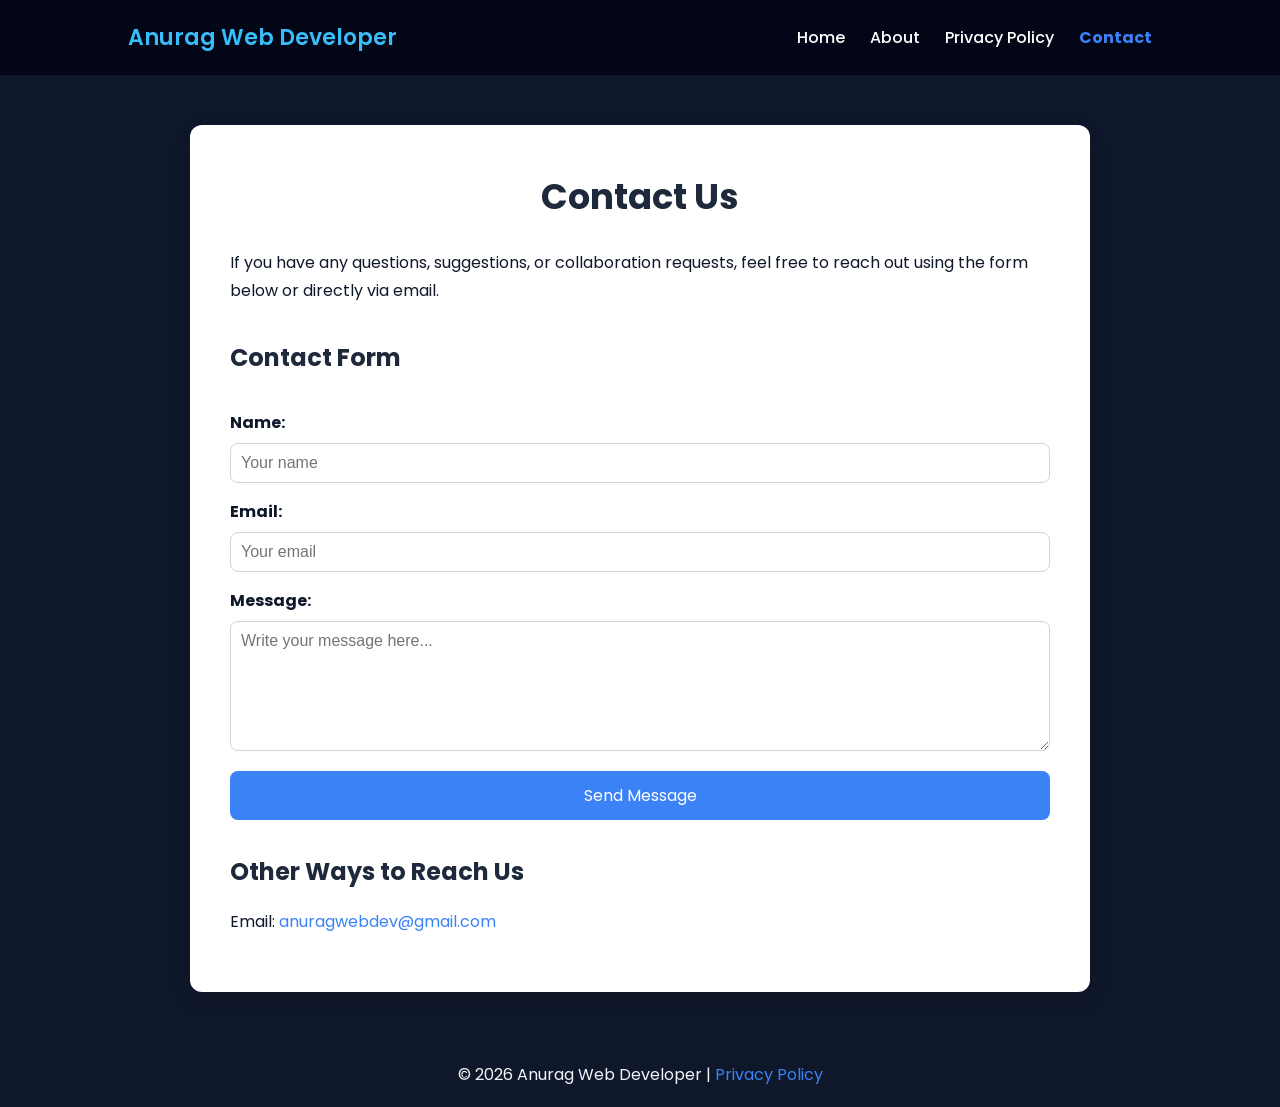
==== contact.html @ c4bc020b "Upload new website with About, Contact, Privacy Policy pages" ====
<!DOCTYPE html>
<html lang="en">
<head>
    <meta charset="UTF-8">
    <meta name="viewport" content="width=device-width, initial-scale=1.0">
    <title>Contact - Anurag Web Developer</title>
    <link rel="stylesheet" href="style.css"> <!-- link to your CSS -->
</head>
<body>

    <!-- Navbar -->
    <header>
        <nav class="navbar">
            <div class="logo">Anurag Web Developer</div>
            <ul class="nav-links">
                <li><a href="index.html">Home</a></li>
                <li><a href="about.html">About</a></li>
                <li><a href="privacy-policy.html">Privacy Policy</a></li>
                <li><a href="contact.html" class="active">Contact</a></li>
            </ul>
        </nav>
    </header>

    <!-- Main content -->
    <main>
        <div class="content-container">
            <h1>Contact Us</h1>
            <p>If you have any questions, suggestions, or collaboration requests, feel free to reach out using the form below or directly via email.</p>

            <h2>Contact Form</h2>
            <form action="mailto:mr.anurag6389@gmail.com" method="post" enctype="text/plain">
                <label for="name">Name:</label>
                <input type="text" id="name" name="name" placeholder="Your name" required>

                <label for="email">Email:</label>
                <input type="email" id="email" name="email" placeholder="Your email" required>

                <label for="message">Message:</label>
                <textarea id="message" name="message" placeholder="Write your message here..." rows="6" required></textarea>

                <button type="submit">Send Message</button>
            </form>

            <h2>Other Ways to Reach Us</h2>
            <p>Email: <a href="mailto:mr.anurag6389@gmail.com">anuragwebdev@gmail.com</a></p>
        </div>
    </main>

    <!-- Footer -->
    <footer class="footer">
        <p>&copy; 2026 Anurag Web Developer | <a href="privacy-policy.html">Privacy Policy</a></p>
    </footer>

</body>
</html>
---- style.css ----
/* GOOGLE FONT */
@import url('https://fonts.googleapis.com/css2?family=Poppins:wght@300;400;500;600&display=swap');

/* RESET */

*{
margin:0;
padding:0;
box-sizing:border-box;
font-family:'Poppins',sans-serif;
}

body{
background:#0f172a;
color:#f1f5f9;
line-height:1.6;
}

/* NAVBAR */

.navbar{
display:flex;
justify-content:space-between;
align-items:center;
padding:20px 10%;
background:#020617;
position:sticky;
top:0;
z-index:100;
}

.logo{
font-size:22px;
font-weight:600;
color:#38bdf8;
}

.nav-links{
display:flex;
list-style:none;
gap:25px;
}

.nav-links a{
text-decoration:none;
color:white;
font-weight:500;
transition:0.3s;
}

.nav-links a:hover{
color:#38bdf8;
}

/* HERO SECTION */

.hero{
display:flex;
align-items:center;
justify-content:space-between;
padding:80px 10%;
gap:40px;
}

.hero-text h1{
font-size:50px;
margin-bottom:10px;
}

.hero-text span{
color:#38bdf8;
}

.hero-text h3{
margin-bottom:15px;
color:#cbd5f5;
}

.hero-text p{
max-width:500px;
margin-bottom:25px;
}

/* BUTTON */

.glow-btn{
padding:12px 25px;
background:#38bdf8;
color:black;
text-decoration:none;
border-radius:6px;
font-weight:500;
margin-right:10px;
transition:0.3s;
}

.glow-btn:hover{
box-shadow:0 0 20px #38bdf8;
transform:translateY(-2px);
}

/* IMAGE */

.hero-img img{
width:260px;
border-radius:50%;
border:4px solid #38bdf8;
}

/* SECTION */

section{
padding:80px 10%;
scroll-margin-top:80px;
}

/* SKILLS */

.skills-list{
list-style:none;
max-width:400px;
}

.skill-bar{
height:8px;
background:#1e293b;
border-radius:20px;
margin-top:5px;
margin-bottom:15px;
}

.skill-bar div{
height:8px;
background:#38bdf8;
border-radius:20px;
}

.html{width:90%;}
.css{width:80%;}
.js{width:70%;}

/* PROJECTS */

.projects{
display:flex;
gap:30px;
flex-wrap:wrap;
margin-top:20px;
}

.project-card{
background:#1e293b;
padding:20px;
border-radius:10px;
width:260px;
transition:0.3s;
}

.project-card:hover{
transform:translateY(-10px);
box-shadow:0 0 20px rgba(56,189,248,0.4);
}

.status{
display:inline-block;
margin-top:10px;
color:#38bdf8;
font-size:14px;
}

/* CONTACT SECTION */

#contact{
padding:80px 10%;
}

#contact h2{
text-align:center;
color:#38bdf8;
margin-bottom:50px;
}

.contact-container{
display:flex;
justify-content:center;
align-items:flex-start;
gap:80px;
flex-wrap:wrap;
}

.contact-info{
max-width:300px;
font-size:16px;
color:#cbd5f5;
line-height:1.8;
}

/* CONTACT FORM */

.contact-form{
display:flex;
flex-direction:column;
gap:15px;
width:350px;
}

.contact-form input,
.contact-form textarea{
padding:12px;
border:none;
border-radius:6px;
background:#1e293b;
color:white;
font-size:14px;
transition:0.3s;
}

.contact-form input:hover,
.contact-form textarea:hover{
background:#24314d;
}

.contact-form input:focus,
.contact-form textarea:focus{
outline:2px solid #38bdf8;
}

.contact-form button{
margin-top:10px;
width:100%;
}

/* FOOTER */

.footer{
background:#020617;
padding:60px 10% 20px;
margin-top:80px;
}

.footer-container{
display:flex;
justify-content:space-between;
flex-wrap:wrap;
gap:40px;
}

.footer-about{
max-width:300px;
}

.footer-about h3{
color:#38bdf8;
margin-bottom:10px;
}

.footer-about p{
color:#cbd5f5;
}

.footer-links h4{
margin-bottom:10px;
}

.footer-links ul{
list-style:none;
}

.footer-links a{
text-decoration:none;
color:#e2e8f0;
display:block;
margin-bottom:8px;
transition:0.3s;
}

.footer-links a:hover{
color:#38bdf8;
}

/* SOCIAL ICONS */

.social-icons{
display:flex;
gap:15px;
margin-top:10px;
}

.social-icons a{
background:#1e293b;
padding:10px;
border-radius:50%;
display:flex;
align-items:center;
justify-content:center;
}

.social-icons img{
width:22px;
transition:0.3s;
}

.social-icons img:hover{
transform:scale(1.2);
filter:brightness(1.2);
}

/* FOOTER BOTTOM */

.footer-bottom{
text-align:center;
margin-top:40px;
border-top:1px solid #1e293b;
padding-top:15px;
font-size:14px;
color:#94a3b8;
}

/* RESPONSIVE */

@media(max-width:768px){

.hero{
flex-direction:column;
text-align:center;
}

.contact-container{
flex-direction:column;
align-items:center;
}

.projects{
justify-content:center;
}

}
/* CONTACT LAYOUT */

.contact-container{
display:flex;
flex-direction:column;
align-items:center;
gap:30px;
}

/* INFO TOP */

.contact-info{
text-align:center;
font-size:16px;
color:#cbd5f5;
}

/* FORM */

.contact-form{
width:400px;
display:flex;
flex-direction:column;
gap:15px;
}

/* NAME + EMAIL ROW */

.row{
display:flex;
gap:15px;
}

.row input{
flex:1;
}

/* INPUTS */

.contact-form input,
.contact-form textarea{
padding:12px;
border:none;
border-radius:6px;
background:#1e293b;
color:white;
font-size:14px;
}

.contact-form textarea{
height:120px;
resize:none;
}

.contact-form button{
width:100%;
}
/* Main content container */
.content-container {
    max-width: 900px;          /* wider for readability */
    margin: 50px auto;         /* centers content */
    padding: 40px;
    background-color: #ffffff; /* white background */
    border-radius: 12px;
    box-shadow: 0 8px 20px rgba(0,0,0,0.1);
    color: #0f172a;
    font-family: 'Segoe UI', sans-serif;
    line-height: 1.8;
}

/* Headings */
.content-container h1 {
    font-size: 2.2rem;
    color: #1e293b;
    margin-bottom: 20px;
    text-align: center;
}

.content-container h2 {
    font-size: 1.5rem;
    color: #1e293b;
    margin-top: 30px;
    margin-bottom: 15px;
}

/* Paragraphs and lists */
.content-container p, .content-container ul {
    font-size: 1rem;
    margin-bottom: 15px;
}

.content-container ul {
    list-style-type: disc;
    margin-left: 20px;
}

/* Links */
.content-container a {
    color: #3b82f6;
    text-decoration: none;
}

.content-container a:hover {
    text-decoration: underline;
}

/* Navbar active page */
.nav-links li a.active {
    color: #3b82f6;
    font-weight: bold;
}

/* Footer */
.footer {
    text-align: center;
    padding: 20px;
    background-color: #0f172a;
    color: #f1f5f9;
    margin-top: 50px;
}
.footer a {
    color: #3b82f6;
    text-decoration: none;
}
.footer a:hover {
    text-decoration: underline;
}
/* Contact form */
form {
    display: flex;
    flex-direction: column;
}

form label {
    margin-top: 15px;
    font-weight: bold;
}

form input, form textarea {
    padding: 10px;
    margin-top: 5px;
    border-radius: 8px;
    border: 1px solid #cbd5e1;
    font-size: 1rem;
    font-family: 'Segoe UI', sans-serif;
}

form textarea {
    resize: vertical;
}

form button {
    margin-top: 20px;
    padding: 12px;
    background-color: #3b82f6;
    color: white;
    border: none;
    border-radius: 8px;
    font-size: 1rem;
    cursor: pointer;
}

form button:hover {
    background-color: #2563eb;
}
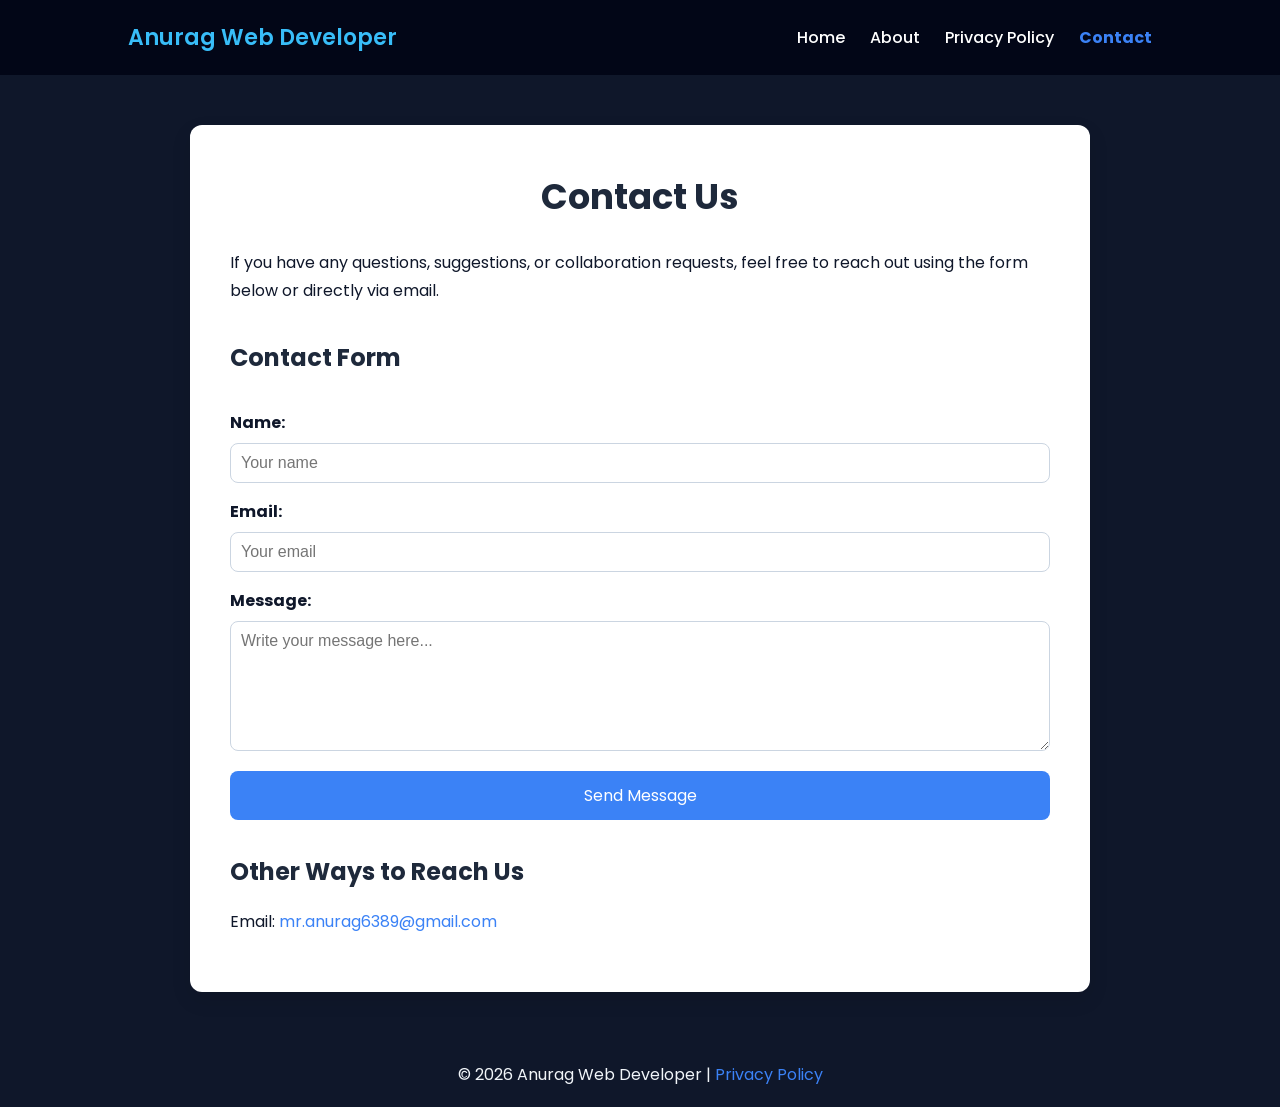
==== commit 1f3855a4: "Fix email in Contact page and update Privacy Policy page" ====
--- a/contact.html
+++ b/contact.html
@@ -42,7 +42,7 @@
             </form>
 
             <h2>Other Ways to Reach Us</h2>
-            <p>Email: <a href="mailto:mr.anurag6389@gmail.com">anuragwebdev@gmail.com</a></p>
+            <p>Email: <a href="mailto:mr.anurag6389@gmail.com">mr.anurag6389@gmail.com</a></p>
         </div>
     </main>
 
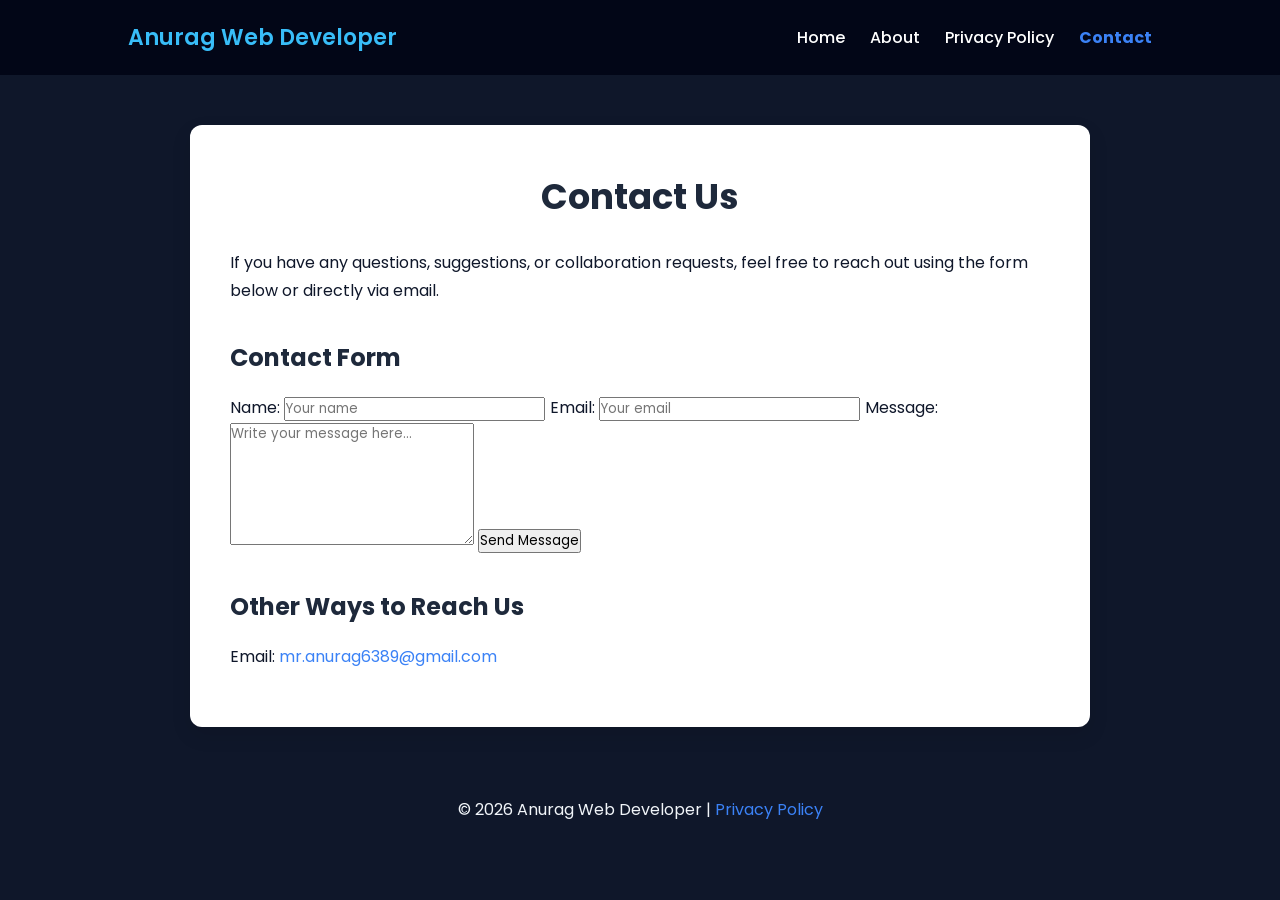
==== commit 0ab15e06: "Fix contact form using Formspree instead of mailto" ====
--- a/contact.html
+++ b/contact.html
@@ -28,7 +28,7 @@
             <p>If you have any questions, suggestions, or collaboration requests, feel free to reach out using the form below or directly via email.</p>
 
             <h2>Contact Form</h2>
-            <form action="mailto:mr.anurag6389@gmail.com" method="post" enctype="text/plain">
+            <form action="https://formspree.io/f/mojkdbbp" method="POST"></form>
                 <label for="name">Name:</label>
                 <input type="text" id="name" name="name" placeholder="Your name" required>
 
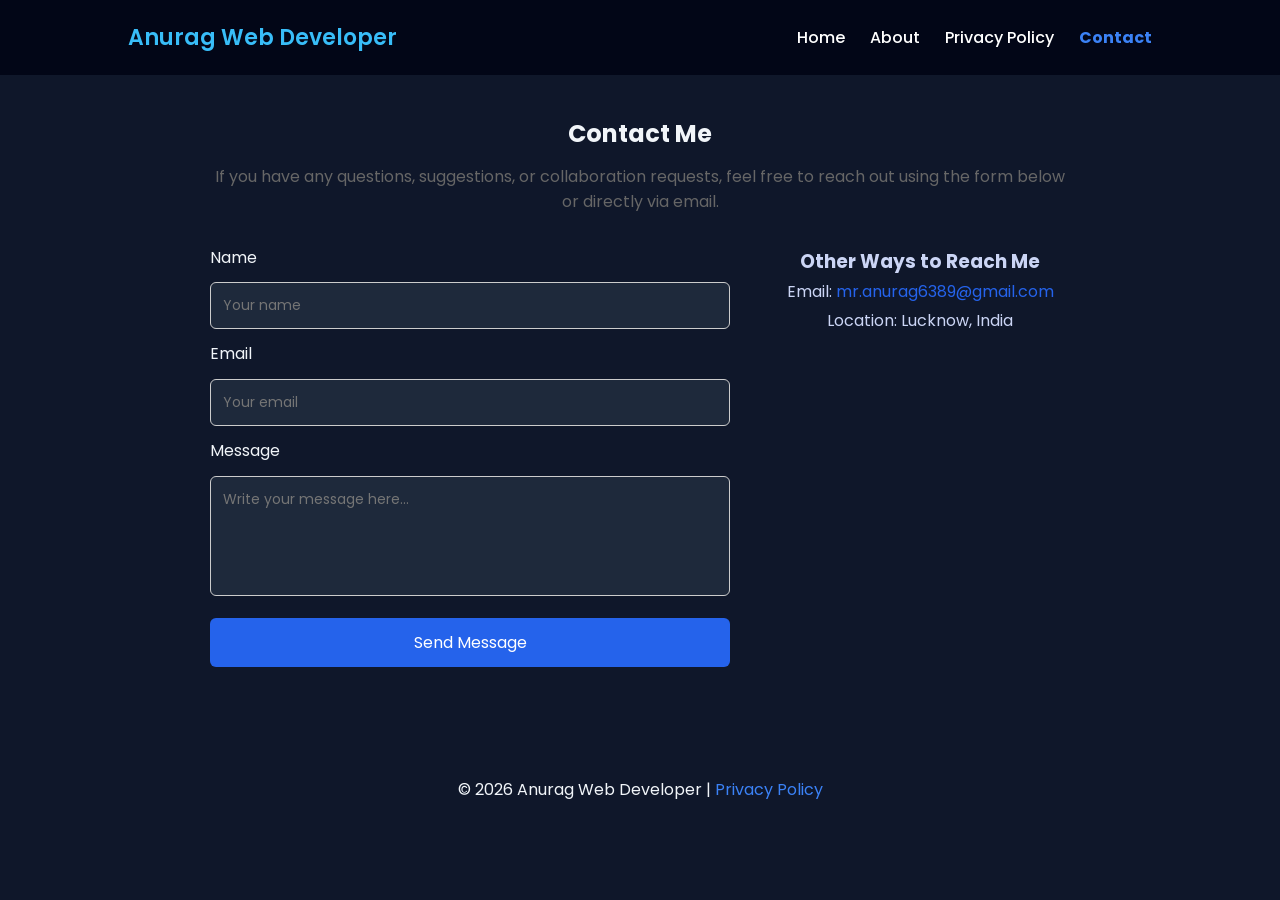
==== commit 5573ca04: "Improve contact page layout" ====
--- a/contact.html
+++ b/contact.html
@@ -23,27 +23,48 @@
 
     <!-- Main content -->
     <main>
-        <div class="content-container">
-            <h1>Contact Us</h1>
-            <p>If you have any questions, suggestions, or collaboration requests, feel free to reach out using the form below or directly via email.</p>
+        <section class="contact-section">
 
-            <h2>Contact Form</h2>
-            <form action="https://formspree.io/f/mojkdbbp" method="POST"></form>
-                <label for="name">Name:</label>
-                <input type="text" id="name" name="name" placeholder="Your name" required>
+<h1>Contact Me</h1>
 
-                <label for="email">Email:</label>
-                <input type="email" id="email" name="email" placeholder="Your email" required>
+<p class="contact-desc">
+If you have any questions, suggestions, or collaboration requests, feel free to reach out using the form below or directly via email.
+</p>
 
-                <label for="message">Message:</label>
-                <textarea id="message" name="message" placeholder="Write your message here..." rows="6" required></textarea>
+<div class="contact-box">
 
-                <button type="submit">Send Message</button>
-            </form>
+<form action="https://formspree.io/f/mojkdbbp" method="POST" class="contact-form">
 
-            <h2>Other Ways to Reach Us</h2>
-            <p>Email: <a href="mailto:mr.anurag6389@gmail.com">mr.anurag6389@gmail.com</a></p>
-        </div>
+<label>Name</label>
+<input type="text" name="name" placeholder="Your name" required>
+
+<label>Email</label>
+<input type="email" name="email" placeholder="Your email" required>
+
+<label>Message</label>
+<textarea name="message" placeholder="Write your message here..." rows="6" required></textarea>
+
+<button type="submit" class="contact-btn">Send Message</button>
+
+</form>
+
+<div class="contact-info">
+
+<h3>Other Ways to Reach Me</h3>
+
+<p>Email: 
+<a href="mailto:mr.anurag6389@gmail.com">
+mr.anurag6389@gmail.com
+</a>
+</p>
+
+<p>Location: Lucknow, India</p>
+
+</div>
+
+</div>
+
+</section>
     </main>
 
     <!-- Footer -->
--- a/style.css
+++ b/style.css
@@ -462,41 +462,66 @@
 .footer a:hover {
     text-decoration: underline;
 }
-/* Contact form */
-form {
-    display: flex;
-    flex-direction: column;
-}
-
-form label {
-    margin-top: 15px;
-    font-weight: bold;
-}
-
-form input, form textarea {
-    padding: 10px;
-    margin-top: 5px;
-    border-radius: 8px;
-    border: 1px solid #cbd5e1;
-    font-size: 1rem;
-    font-family: 'Segoe UI', sans-serif;
-}
-
-form textarea {
-    resize: vertical;
-}
-
-form button {
-    margin-top: 20px;
-    padding: 12px;
-    background-color: #3b82f6;
-    color: white;
-    border: none;
-    border-radius: 8px;
-    font-size: 1rem;
-    cursor: pointer;
-}
-
-form button:hover {
-    background-color: #2563eb;
+.contact-section{
+max-width:900px;
+margin:auto;
+padding:40px 20px;
+}
+
+.contact-section h1{
+text-align:center;
+margin-bottom:10px;
+}
+
+.contact-desc{
+text-align:center;
+margin-bottom:30px;
+color:#666;
+}
+
+.contact-box{
+display:flex;
+gap:40px;
+flex-wrap:wrap;
+justify-content:center;
+}
+
+.contact-form{
+flex:1;
+min-width:280px;
+display:flex;
+flex-direction:column;
+gap:12px;
+}
+
+.contact-form input,
+.contact-form textarea{
+padding:12px;
+border:1px solid #ccc;
+border-radius:6px;
+font-size:14px;
+}
+
+.contact-btn{
+background:#2563eb;
+color:white;
+border:none;
+padding:12px;
+border-radius:6px;
+cursor:pointer;
+font-size:16px;
+}
+
+.contact-btn:hover{
+background:#1d4ed8;
+}
+
+.contact-info{
+flex:1;
+min-width:250px;
+}
+
+.contact-info a{
+color:#2563eb;
+text-decoration:none;
 }
